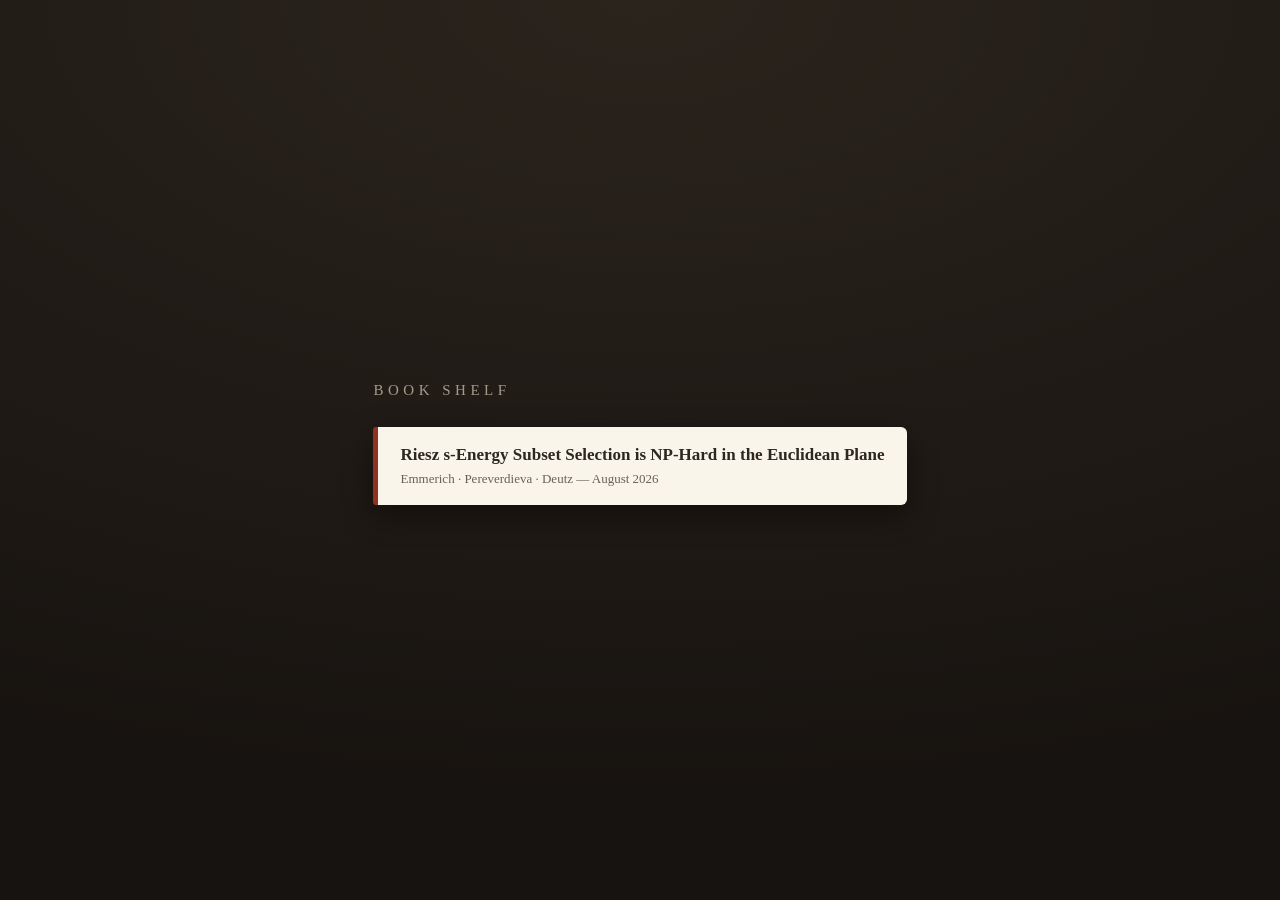
==== Books/index.html @ 61c5f763 "BuecherRegal: book engine, two finished books, and the make-book skill - Book/: reusable engine + Ri" ====
<!doctype html>
<html lang="en">
<head>
<meta charset="utf-8">
<meta name="viewport" content="width=device-width,initial-scale=1">
<title>Book Shelf</title>
<style>
  body{margin:0;min-height:100vh;display:flex;align-items:center;justify-content:center;
    background:radial-gradient(120% 90% at 50% 0%,#2b241d,#171310);
    font-family:Georgia,"Times New Roman",serif;color:#e8ded0}
  .shelf{max-width:640px;padding:40px 24px}
  h1{font-weight:400;font-size:15px;letter-spacing:.3em;text-transform:uppercase;color:#a6998a;margin:0 0 28px}
  a.book{display:block;padding:18px 22px;margin-bottom:14px;text-decoration:none;
    background:#faf5ea;color:#2c2721;border-radius:3px 6px 6px 3px;
    border-left:5px solid #8f3222;box-shadow:0 10px 30px rgba(0,0,0,.45)}
  a.book:hover{transform:translateY(-2px);box-shadow:0 14px 36px rgba(0,0,0,.55)}
  a.book b{display:block;font-size:17px;margin-bottom:4px}
  a.book span{font-size:13px;color:#6a6055}
</style>
</head>
<body>
<div class="shelf">
  <h1>Book Shelf</h1>
  <a class="book" href="Emmerich%202026%20Riesz%20Planar%20NP-Hardness/emmerich-2026-riesz-planar_book.html">
    <b>Riesz s-Energy Subset Selection is NP-Hard in the Euclidean Plane</b>
    <span>Emmerich &middot; Pereverdieva &middot; Deutz &mdash; August 2026</span>
  </a>
</div>
</body>
</html>
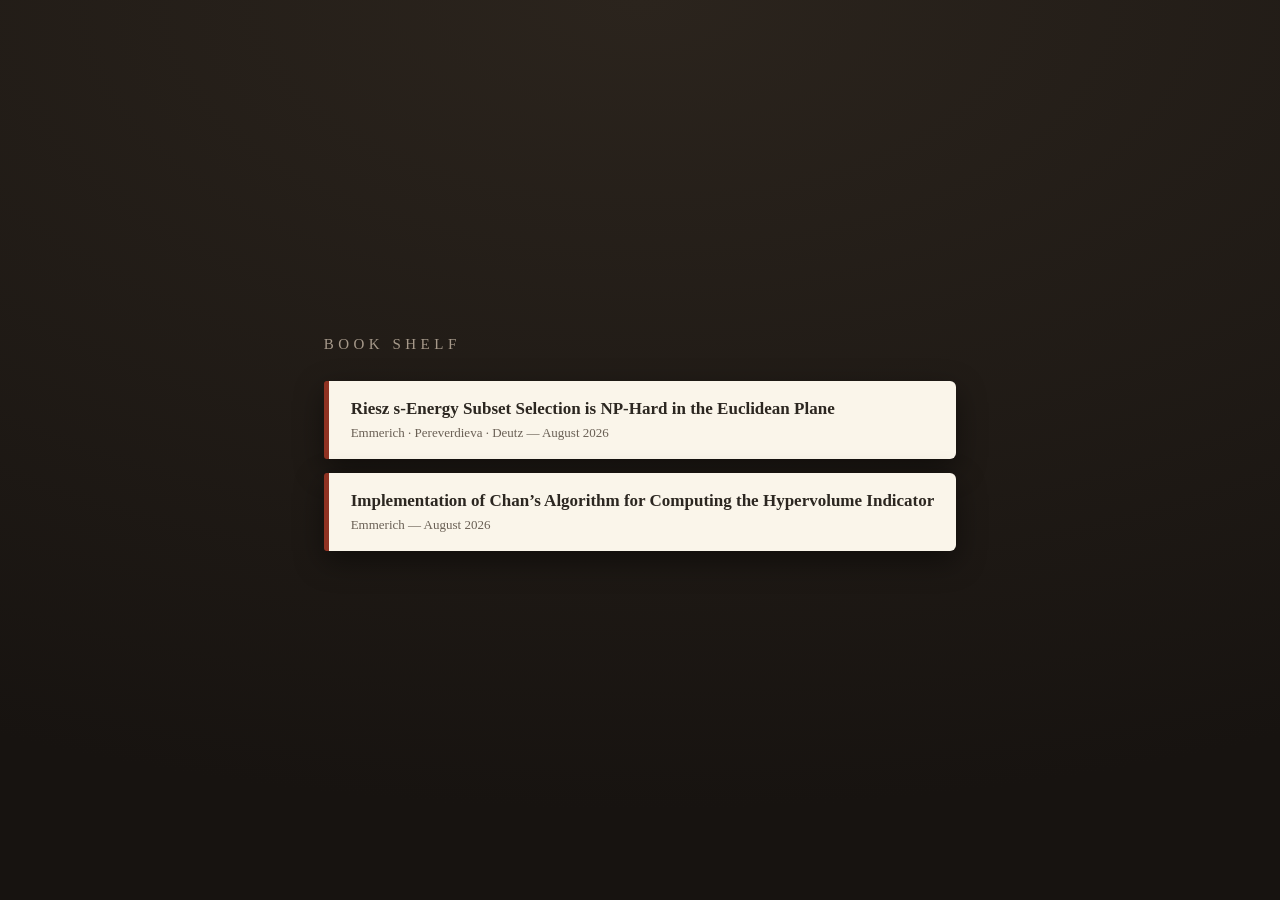
==== commit b083dd47: "Add Chan hypervolume book; engine: explicit data-title and data-notoc on chapters - Books/Emmerich 2" ====
--- a/Books/index.html
+++ b/Books/index.html
@@ -25,6 +25,10 @@
     <b>Riesz s-Energy Subset Selection is NP-Hard in the Euclidean Plane</b>
     <span>Emmerich &middot; Pereverdieva &middot; Deutz &mdash; August 2026</span>
   </a>
+  <a class="book" href="Emmerich%202026%20Chan%20Hypervolume/emmerich-2026-chan-hv_book.html">
+    <b>Implementation of Chan&rsquo;s Algorithm for Computing the Hypervolume Indicator</b>
+    <span>Emmerich &mdash; August 2026</span>
+  </a>
 </div>
 </body>
 </html>
